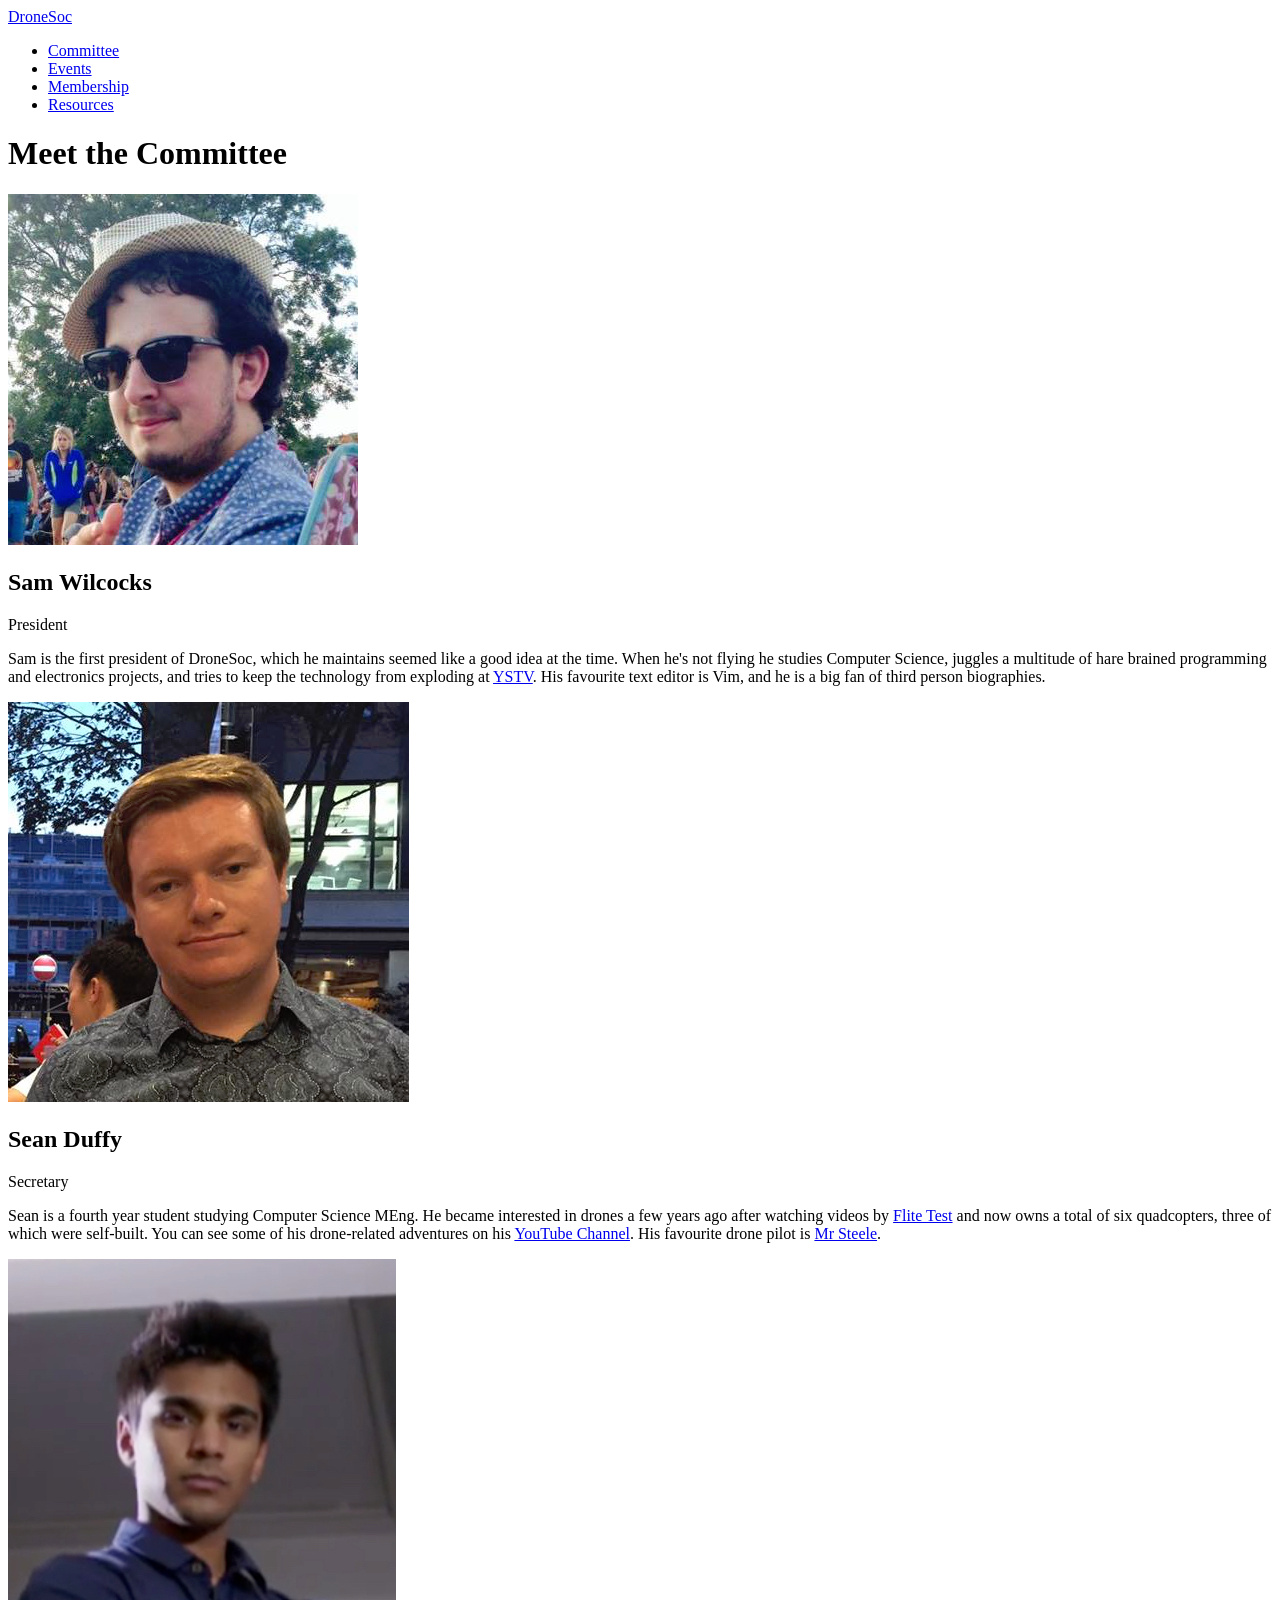
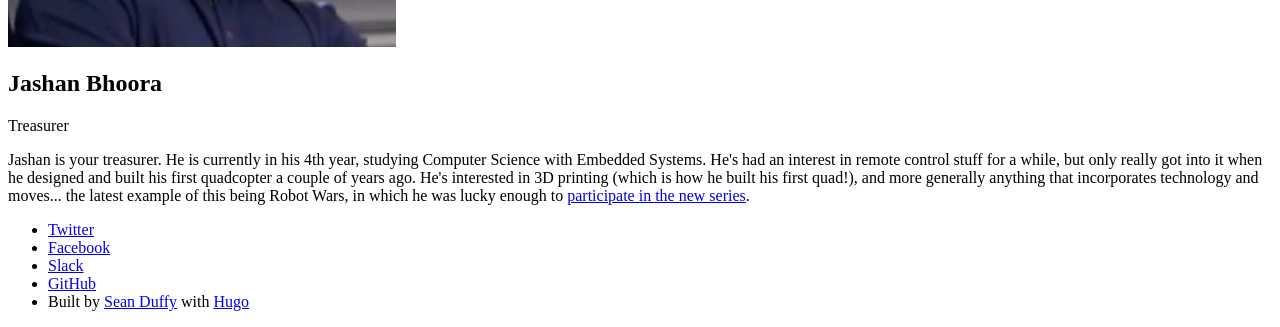
==== committee/index.html @ d8ddde4e "Add hugo static site" ====
<!DOCTYPE html>
<html lang="en-gb">
  <head>
    <meta charset="utf-8">
<meta name="viewport" content="width=device-width, initial-scale=1.0">
<meta name="generator" content="Hugo 0.16" />


<title>Committee - University of York Drone Society | DroneSoc</title>
<meta property="og:title" content="Committee - University of York Drone Society | DroneSoc">



  






<link rel="stylesheet" href="http://dronesoc.co.uk/css/main.css" media="all">
<link rel="stylesheet" href="//fonts.googleapis.com/css?family=Merriweather:400|Lato:400,400italic,700">

  </head>
  <body>
    <div class="wrapper">
      <header class="header">
        <nav class="nav"> 
  <a class="nav-logo-text" href="http://dronesoc.co.uk/" class="nav-logo">DroneSoc</a>

  <ul class="nav-links">
    
    <li><a href="/committee/">Committee</a></li>
    
    <li><a href="/events/">Events</a></li>
    
    <li><a href="/membership/">Membership</a></li>
    
    <li><a href="/resources/">Resources</a></li>
    
  </ul>
</nav>

      </header>


<div class="content" role="main">

  <h1>Meet the Committee</h1>
  <div class="bios">
    <div class="bio">
      <img class="bio-image" src="/images/committee/sam.jpg">
      <h2>Sam Wilcocks</h2>
      <div class="bio-role">President</div>
      <p>
        Sam is the first president of DroneSoc, which he maintains seemed like a good idea at the time. When he's not flying he studies Computer Science, juggles a
        multitude of hare brained programming and electronics projects, and tries to keep the technology from exploding at <a href="https://ystv.co.uk">YSTV</a>. His favourite text editor is Vim, and he is a big fan of
        third person biographies.
      </p>
    </div>

    <div class="bio">
      <img class="bio-image" src="/images/committee/sean.jpg">
      <h2>Sean Duffy</h2>
      <div class="bio-role">Secretary</div>
      <p>
        Sean is a fourth year student studying Computer Science MEng. He became interested in drones a few years ago after
        watching videos by <a href="https://www.youtube.com/user/flitetest">Flite Test</a> and now owns a total of six quadcopters, three of which were self-built. You can see some of his drone-related adventures on his
        <a href="https://www.youtube.com/channel/UC6WZ_1nNi4fiK7X7NN0_wBA">YouTube Channel</a>. His favourite drone pilot is <a href="https://www.youtube.com/watch?v=VKIxOhfoGM0">Mr Steele<a/>.
      </p>
    </div>

    <div class="bio">
      <img class="bio-image" src="/images/committee/jashan.jpg">
      <h2>Jashan Bhoora</h2>
      <div class="bio-role">Treasurer</div>
      <p>
        Jashan is your treasurer. He is currently in his 4th year, studying Computer Science with Embedded Systems. He's had an interest in remote control stuff for a while, but only really got into it when he designed
        and built his first quadcopter a couple of years ago. He's interested in 3D printing (which is how he built his first quad!), and more generally anything that incorporates technology and moves... the latest example of
        this being Robot Wars, in which he was lucky enough to <a href="http://www.infernalcontraption.co.uk">participate in the new series</a>.
      </p>
    </div>
  </div>

</div>

      <footer class="footer">
        <ul class="footer-links">
          <li>
            <span><a href="https://twitter.com/dronesoc" target="_blank">Twitter</a></span>
          </li>
          <li>
            <span><a href="https://facebook.com/dronesoc" target="_blank">Facebook</a></span>
          </li>
          <li>
            <span><a href="https://dronesoc.slack.com/" target="_blank">Slack</a></span>
          </li>
          <li>
            <span><a href="https://github.com/dronesoc" target="_blank">GitHub</a></span>
          </li>
          <li>
          <span>Built by <a href="http://seanduffy.co.uk" target="_blank">Sean Duffy</a> with <a href="https://gohugo.io/" target="_blank">Hugo</a></span>
          </li>
        </ul>
      </footer>

    </div>

    
  </body>
</html>
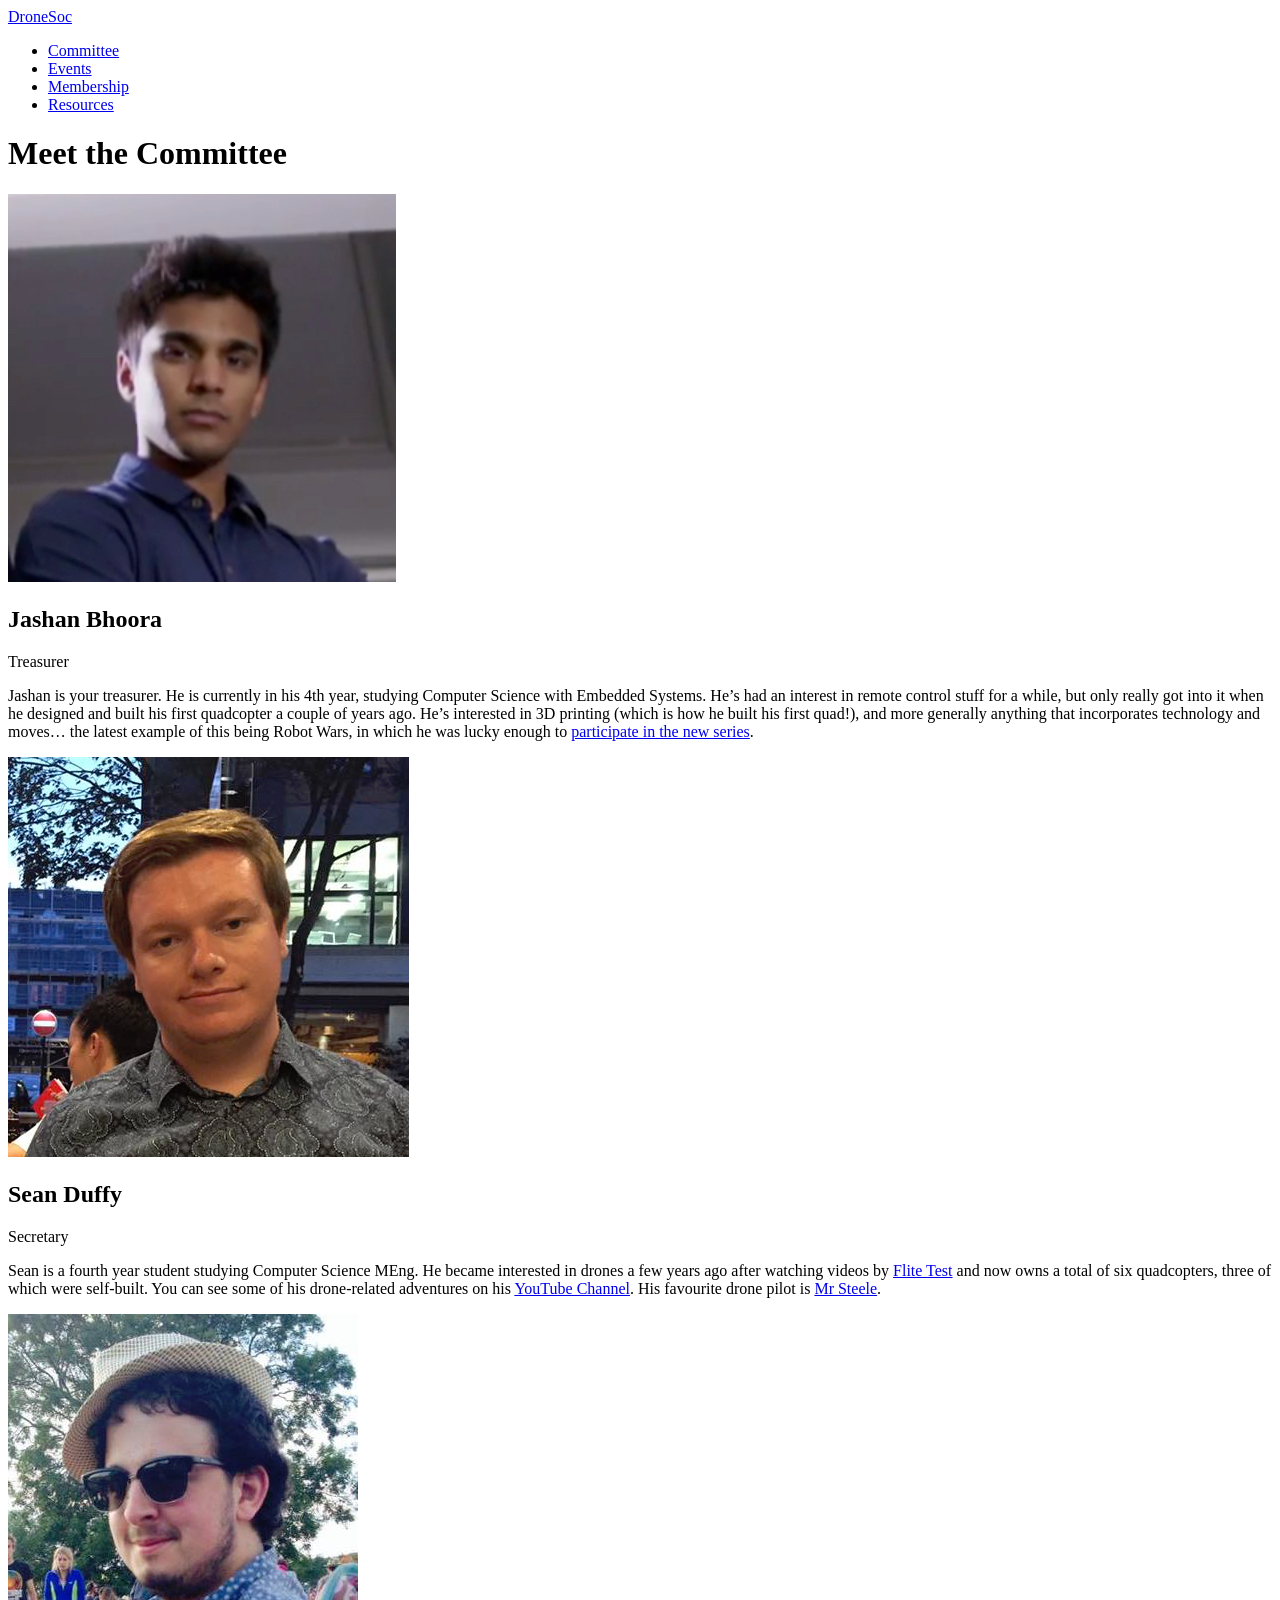
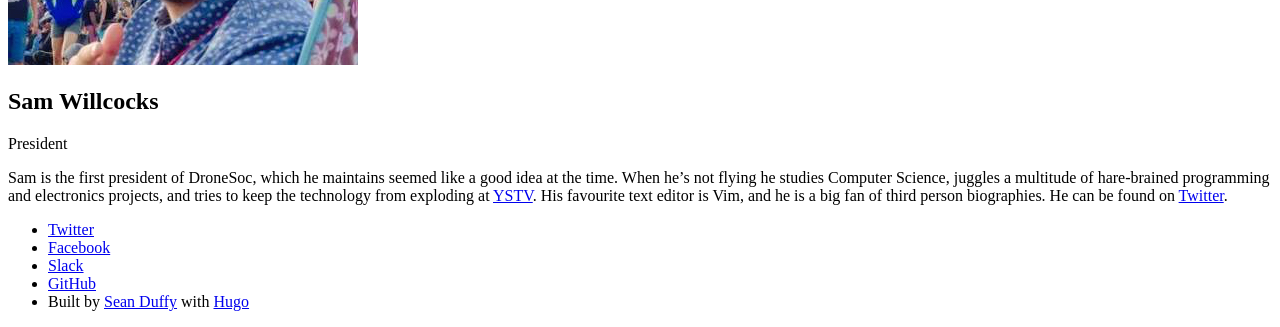
==== commit 8c9792e4: "Committee updates/tweaks" ====
--- a/committee/index.html
+++ b/committee/index.html
@@ -6,8 +6,8 @@
 <meta name="generator" content="Hugo 0.16" />
 
 
-<title>Committee - University of York Drone Society | DroneSoc</title>
-<meta property="og:title" content="Committee - University of York Drone Society | DroneSoc">
+<title>Committees - University of York Drone Society</title>
+<meta property="og:title" content="Committees - University of York Drone Society">
 
 
 
@@ -17,8 +17,10 @@
 
 
 
+<link href="https://dronesoc.co.uk/committee/index.xml" rel="alternate" type="application/rss+xml" title="University of York Drone Society" />
 
-<link rel="stylesheet" href="http://dronesoc.co.uk/css/main.css" media="all">
+
+<link rel="stylesheet" href="https://dronesoc.co.uk/css/main.css" media="all">
 <link rel="stylesheet" href="//fonts.googleapis.com/css?family=Merriweather:400|Lato:400,400italic,700">
 
   </head>
@@ -26,7 +28,7 @@
     <div class="wrapper">
       <header class="header">
         <nav class="nav"> 
-  <a class="nav-logo-text" href="http://dronesoc.co.uk/" class="nav-logo">DroneSoc</a>
+  <a class="nav-logo-text nav-logo" href="https://dronesoc.co.uk/">DroneSoc</a>
 
   <ul class="nav-links">
     
@@ -48,40 +50,38 @@
 
   <h1>Meet the Committee</h1>
   <div class="bios">
-    <div class="bio">
-      <img class="bio-image" src="/images/committee/sam.jpg">
-      <h2>Sam Wilcocks</h2>
-      <div class="bio-role">President</div>
-      <p>
-        Sam is the first president of DroneSoc, which he maintains seemed like a good idea at the time. When he's not flying he studies Computer Science, juggles a
-        multitude of hare brained programming and electronics projects, and tries to keep the technology from exploding at <a href="https://ystv.co.uk">YSTV</a>. His favourite text editor is Vim, and he is a big fan of
-        third person biographies.
-      </p>
-    </div>
+    
+      <div class="bio">
+        <img src="/images/committee/jashan.jpg" alt="Picture of ">
+        <div class="details">
+          <h2>Jashan Bhoora</h2>
+          <span class="role">Treasurer</span>
+        </div>
+        <p>Jashan is your treasurer. He is currently in his 4th year, studying Computer Science with Embedded Systems. He&rsquo;s had an interest in remote control stuff for a while, but only really got into it when he designed and built his first quadcopter a couple of years ago. He&rsquo;s interested in 3D printing (which is how he built his first quad!), and more generally anything that incorporates technology and moves&hellip; the latest example of this being Robot Wars, in which he was lucky enough to <a href="http://www.infernalcontraption.co.uk">participate in the new series</a>.</p>
 
-    <div class="bio">
-      <img class="bio-image" src="/images/committee/sean.jpg">
-      <h2>Sean Duffy</h2>
-      <div class="bio-role">Secretary</div>
-      <p>
-        Sean is a fourth year student studying Computer Science MEng. He became interested in drones a few years ago after
-        watching videos by <a href="https://www.youtube.com/user/flitetest">Flite Test</a> and now owns a total of six quadcopters, three of which were self-built. You can see some of his drone-related adventures on his
-        <a href="https://www.youtube.com/channel/UC6WZ_1nNi4fiK7X7NN0_wBA">YouTube Channel</a>. His favourite drone pilot is <a href="https://www.youtube.com/watch?v=VKIxOhfoGM0">Mr Steele<a/>.
-      </p>
-    </div>
+      </div>
+    
+      <div class="bio">
+        <img src="/images/committee/sean.jpg" alt="Picture of ">
+        <div class="details">
+          <h2>Sean Duffy</h2>
+          <span class="role">Secretary</span>
+        </div>
+        <p>Sean is a fourth year student studying Computer Science MEng. He became interested in drones a few years ago after watching videos by <a href="https://www.youtube.com/user/flitetest">Flite Test</a> and now owns a total of six quadcopters, three of which were self-built. You can see some of his drone-related adventures on his <a href="https://www.youtube.com/channel/UC6WZ_1nNi4fiK7X7NN0_wBA">YouTube Channel</a>. His favourite drone pilot is <a href="https://www.youtube.com/watch?v=VKIxOhfoGM0">Mr Steele</a>.</p>
 
-    <div class="bio">
-      <img class="bio-image" src="/images/committee/jashan.jpg">
-      <h2>Jashan Bhoora</h2>
-      <div class="bio-role">Treasurer</div>
-      <p>
-        Jashan is your treasurer. He is currently in his 4th year, studying Computer Science with Embedded Systems. He's had an interest in remote control stuff for a while, but only really got into it when he designed
-        and built his first quadcopter a couple of years ago. He's interested in 3D printing (which is how he built his first quad!), and more generally anything that incorporates technology and moves... the latest example of
-        this being Robot Wars, in which he was lucky enough to <a href="http://www.infernalcontraption.co.uk">participate in the new series</a>.
-      </p>
-    </div>
+      </div>
+    
+      <div class="bio">
+        <img src="/images/committee/sam.jpg" alt="Picture of ">
+        <div class="details">
+          <h2>Sam Willcocks</h2>
+          <span class="role">President</span>
+        </div>
+        <p>Sam is the first president of DroneSoc, which he maintains seemed like a good idea at the time. When he&rsquo;s not flying he studies Computer Science, juggles a multitude of hare-brained programming and electronics projects, and tries to keep the technology from exploding at <a href="https://ystv.co.uk">YSTV</a>. His favourite text editor is Vim, and he is a big fan of third person biographies. He can be found on <a href="https://twitter.com/swlcx">Twitter</a>.</p>
+
+      </div>
+    
   </div>
-
 </div>
 
       <footer class="footer">
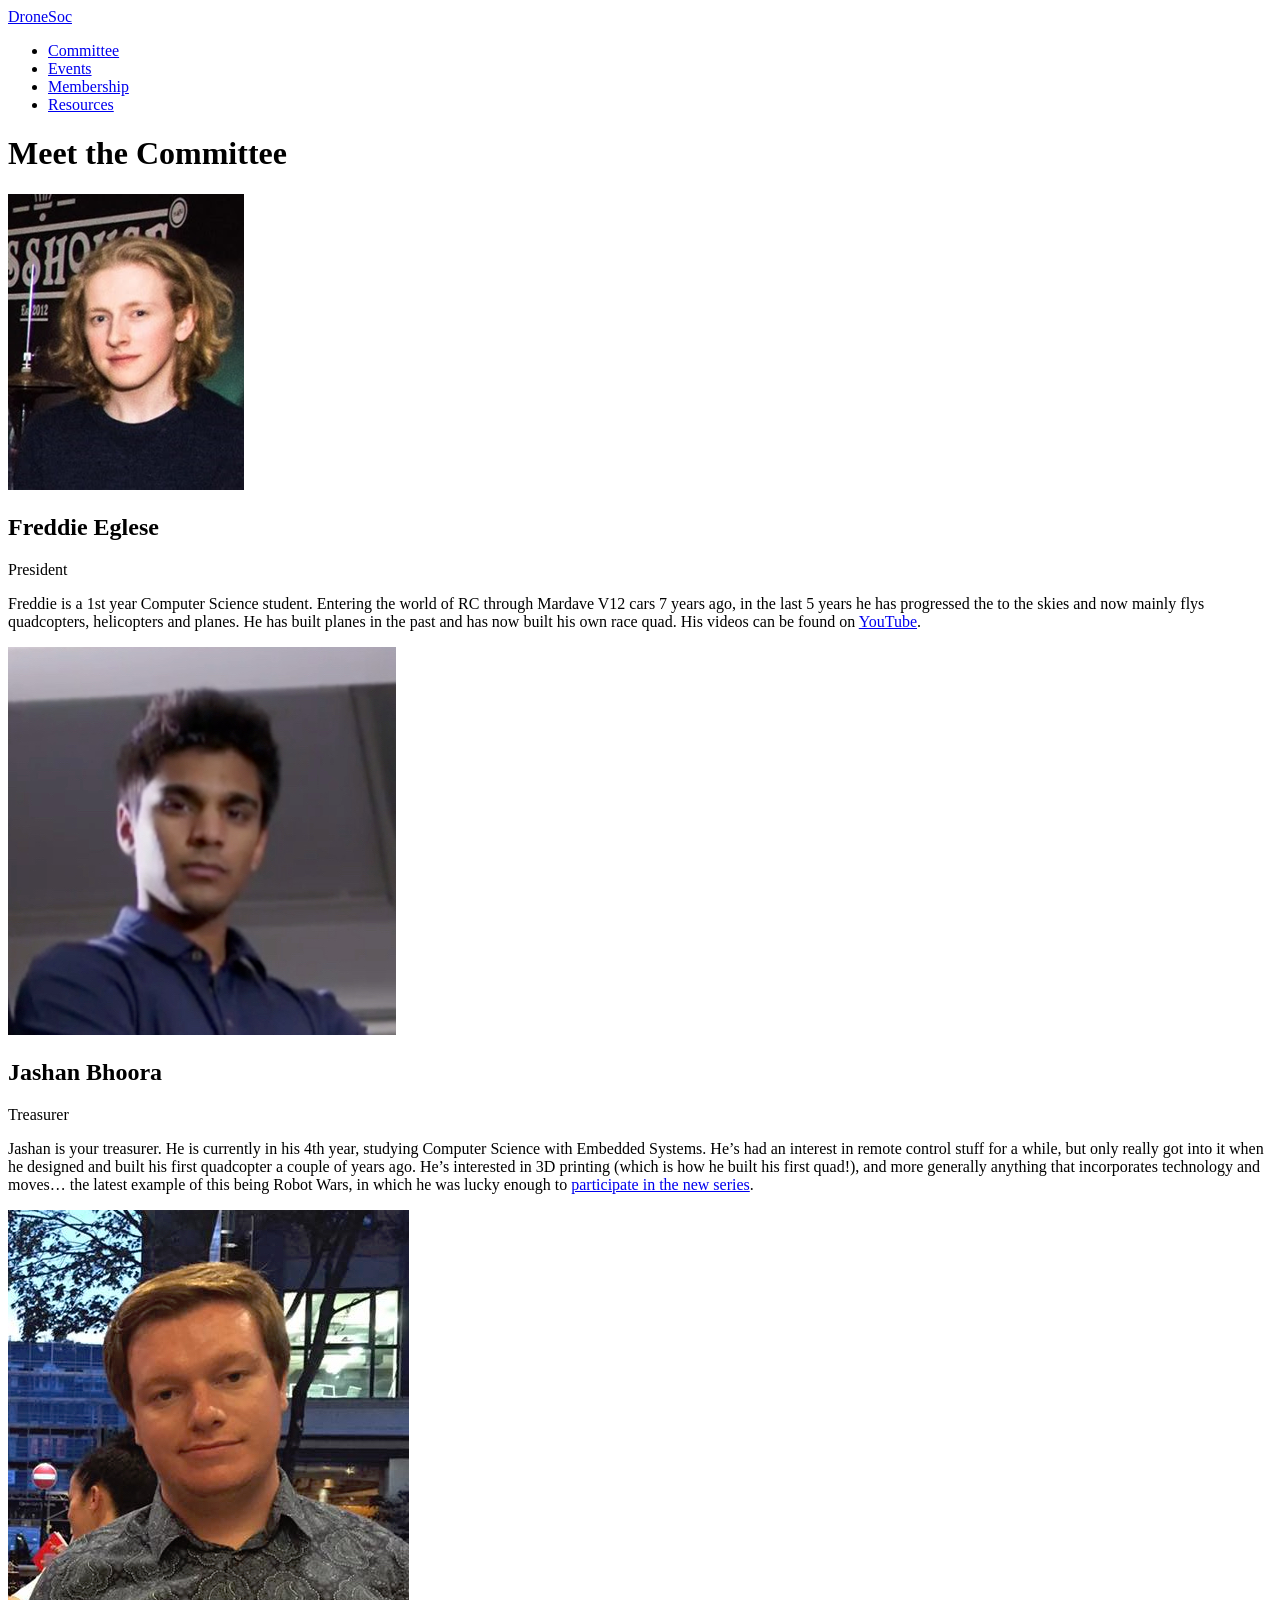
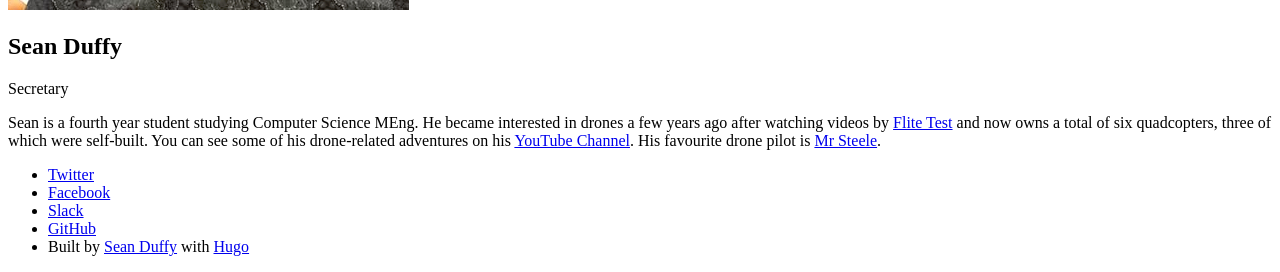
==== commit 467a5ea8: "Add freddie" ====
--- a/committee/index.html
+++ b/committee/index.html
@@ -3,11 +3,11 @@
   <head>
     <meta charset="utf-8">
 <meta name="viewport" content="width=device-width, initial-scale=1.0">
-<meta name="generator" content="Hugo 0.16" />
+<meta name="generator" content="Hugo 0.18.1" />
 
 
-<title>Committees - University of York Drone Society</title>
-<meta property="og:title" content="Committees - University of York Drone Society">
+<title>Committee - University of York Drone Society</title>
+<meta property="og:title" content="Committee - University of York Drone Society">
 
 
 
@@ -22,6 +22,8 @@
 
 <link rel="stylesheet" href="https://dronesoc.co.uk/css/main.css" media="all">
 <link rel="stylesheet" href="//fonts.googleapis.com/css?family=Merriweather:400|Lato:400,400italic,700">
+<script src="https://ajax.googleapis.com/ajax/libs/jquery/3.1.1/jquery.min.js"></script>
+<script src="https://dronesoc.co.uk/js/main.js"></script>
 
   </head>
   <body>
@@ -52,6 +54,16 @@
   <div class="bios">
     
       <div class="bio">
+        <img src="/images/committee/freddie.png" alt="Picture of ">
+        <div class="details">
+          <h2>Freddie Eglese</h2>
+          <span class="role">President</span>
+        </div>
+        <p>Freddie is a 1st year Computer Science student. Entering the world of RC through Mardave V12 cars 7 years ago, in the last 5 years he has progressed the to the skies and now mainly flys quadcopters, helicopters and planes. He has built planes in the past and has now built his own race quad. His videos can be found on <a href="https://www.youtube.com/channel/UCNufjZgb2WA0I1l3Sv-3SAw">YouTube</a>.</p>
+
+      </div>
+    
+      <div class="bio">
         <img src="/images/committee/jashan.jpg" alt="Picture of ">
         <div class="details">
           <h2>Jashan Bhoora</h2>
@@ -68,16 +80,6 @@
           <span class="role">Secretary</span>
         </div>
         <p>Sean is a fourth year student studying Computer Science MEng. He became interested in drones a few years ago after watching videos by <a href="https://www.youtube.com/user/flitetest">Flite Test</a> and now owns a total of six quadcopters, three of which were self-built. You can see some of his drone-related adventures on his <a href="https://www.youtube.com/channel/UC6WZ_1nNi4fiK7X7NN0_wBA">YouTube Channel</a>. His favourite drone pilot is <a href="https://www.youtube.com/watch?v=VKIxOhfoGM0">Mr Steele</a>.</p>
-
-      </div>
-    
-      <div class="bio">
-        <img src="/images/committee/sam.jpg" alt="Picture of ">
-        <div class="details">
-          <h2>Sam Willcocks</h2>
-          <span class="role">President</span>
-        </div>
-        <p>Sam is the first president of DroneSoc, which he maintains seemed like a good idea at the time. When he&rsquo;s not flying he studies Computer Science, juggles a multitude of hare-brained programming and electronics projects, and tries to keep the technology from exploding at <a href="https://ystv.co.uk">YSTV</a>. His favourite text editor is Vim, and he is a big fan of third person biographies. He can be found on <a href="https://twitter.com/swlcx">Twitter</a>.</p>
 
       </div>
     
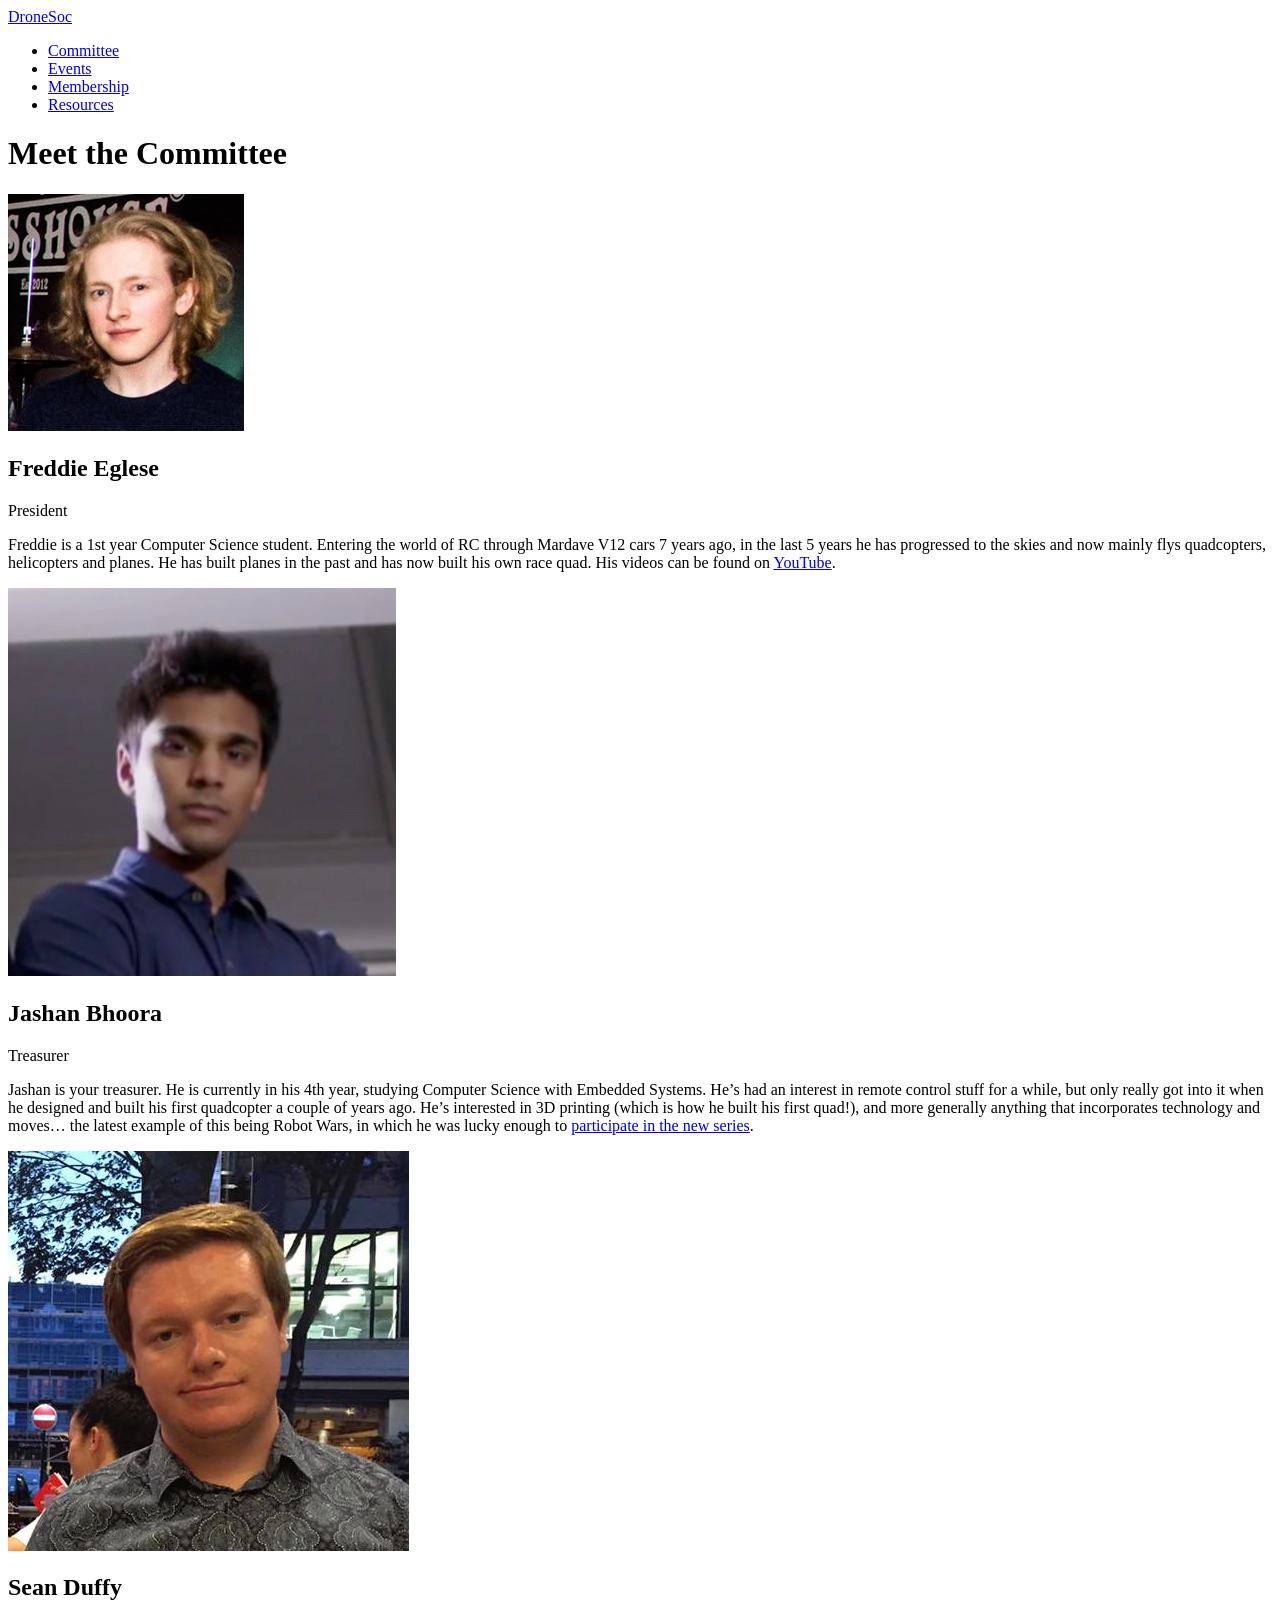
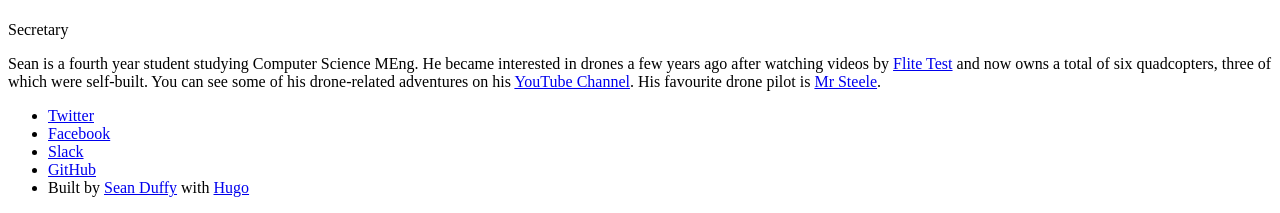
==== commit 49d604a1: "Fixed typo." ====
--- a/committee/index.html
+++ b/committee/index.html
@@ -59,7 +59,7 @@
           <h2>Freddie Eglese</h2>
           <span class="role">President</span>
         </div>
-        <p>Freddie is a 1st year Computer Science student. Entering the world of RC through Mardave V12 cars 7 years ago, in the last 5 years he has progressed the to the skies and now mainly flys quadcopters, helicopters and planes. He has built planes in the past and has now built his own race quad. His videos can be found on <a href="https://www.youtube.com/channel/UCNufjZgb2WA0I1l3Sv-3SAw">YouTube</a>.</p>
+        <p>Freddie is a 1st year Computer Science student. Entering the world of RC through Mardave V12 cars 7 years ago, in the last 5 years he has progressed to the skies and now mainly flys quadcopters, helicopters and planes. He has built planes in the past and has now built his own race quad. His videos can be found on <a href="https://www.youtube.com/channel/UCNufjZgb2WA0I1l3Sv-3SAw">YouTube</a>.</p>
 
       </div>
     
